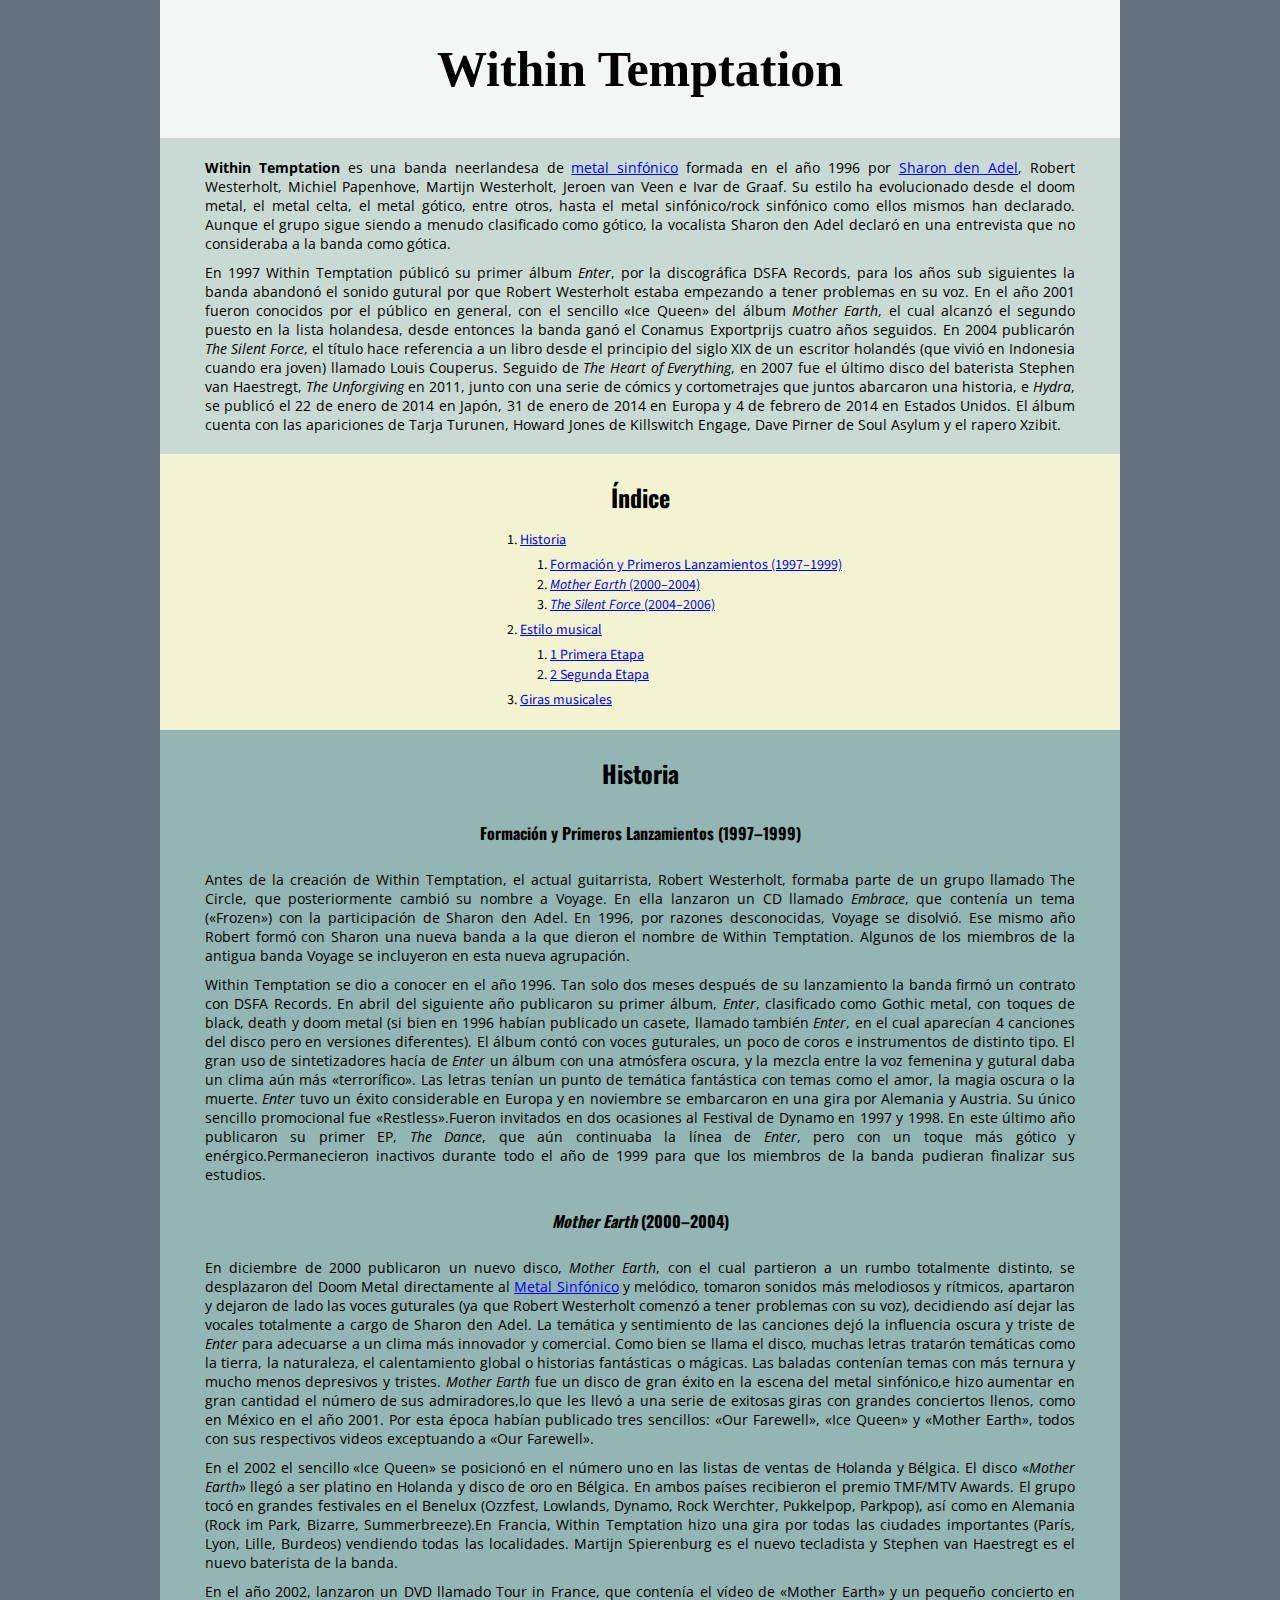
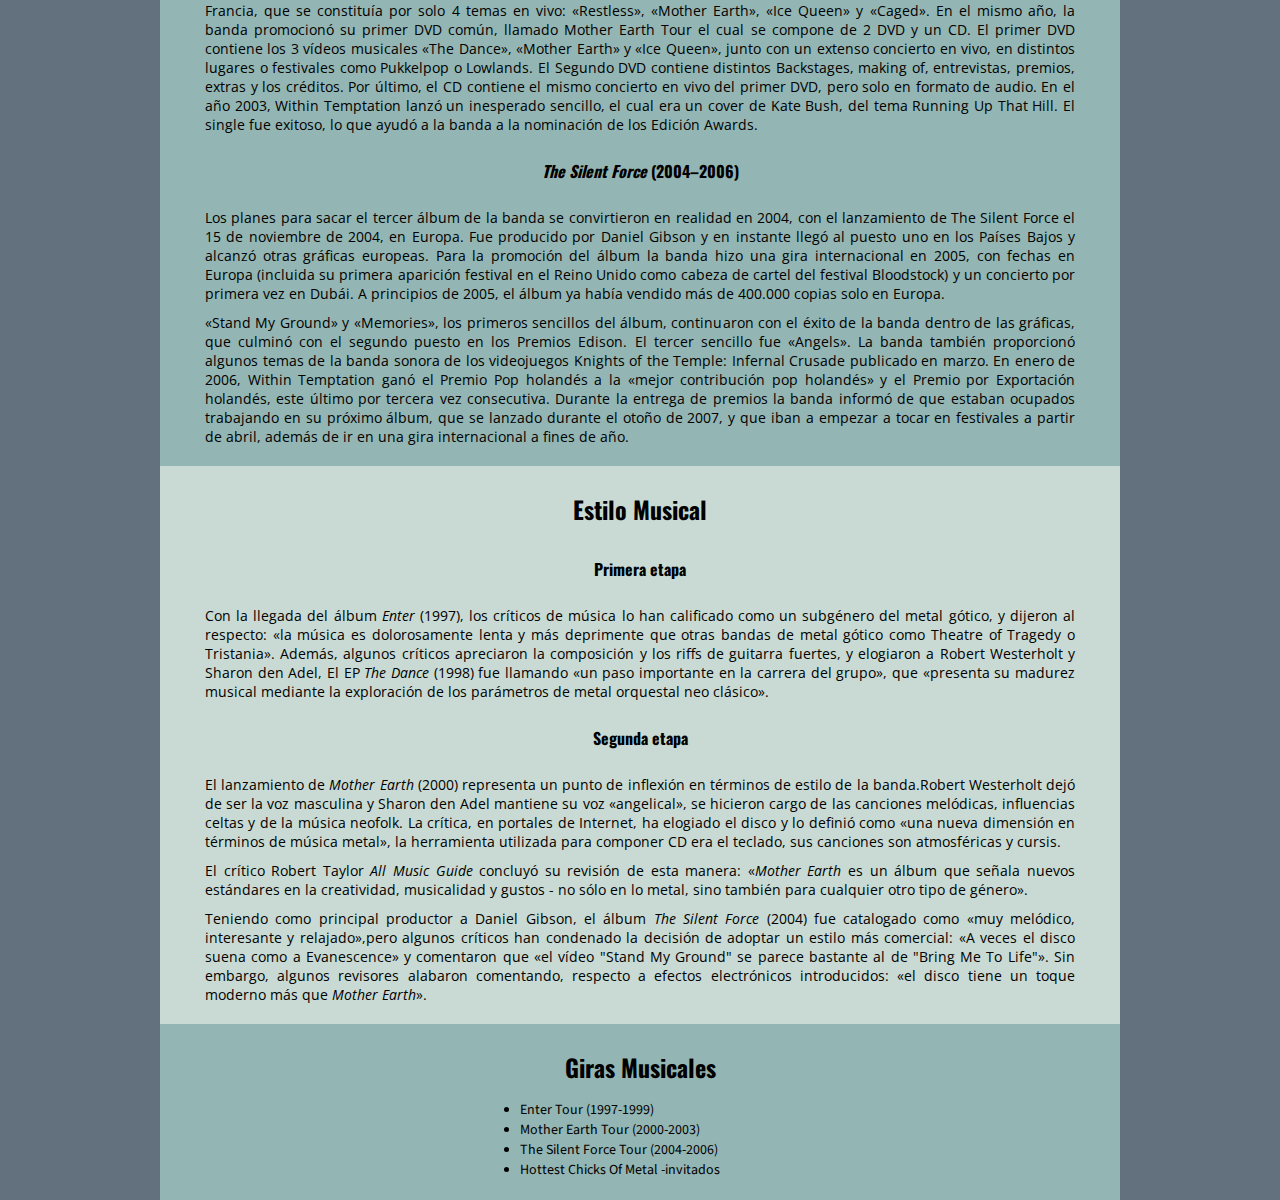
==== index.html @ b1b8bfcd "Subo archivos iniciales a git" ====
<!DOCTYPE html>
    <head>
        <title>Within Temptation</title>
        <link rel="stylesheet" href="styles.css" type="text/css" />
        <link rel="stylesheet" media="screen" href="https://fontlibrary.org/face/linux-libertine" type="text/css" />
        <link
            href="https://fonts.googleapis.com/css?family=Open+Sans:400,400i,700|Oswald:400,700|Source+Sans+Pro:400,400i,700&display=swap"
            rel="stylesheet">


    </head>

    <body>
        <div class="title">
            <h1>Within Temptation</h1>
        </div>


        <div class="description-container">
            <p>
                <span class="important-bold">Within Temptation</span> es una banda neerlandesa de <a
                    href="metal-sinfonico.html">metal sinfónico</a> formada en el año 1996 por <a
                    href="sharon-den-adel.html">Sharon den Adel</a>, Robert Westerholt, Michiel Papenhove, Martijn
                Westerholt, Jeroen van Veen e Ivar de Graaf. Su estilo ha evolucionado desde el doom metal, el metal
                celta,
                el metal gótico, entre otros, hasta el metal sinfónico/rock sinfónico como ellos mismos han declarado.​
                Aunque el grupo sigue siendo a menudo clasificado como gótico, la vocalista Sharon den Adel declaró en
                una
                entrevista que no consideraba a la banda como gótica.
            </p>

            <p>
                En 1997 Within Temptation públicó su primer álbum <span class="album-italics">Enter</span>, por la
                discográfica DSFA Records, para los años sub siguientes la banda abandonó el sonido gutural por que
                Robert
                Westerholt estaba empezando a tener problemas en su voz. En el año 2001 fueron conocidos por el público
                en
                general, con el sencillo «Ice Queen» del álbum <span class="album-italics">Mother Earth</span>, el cual
                alcanzó el segundo puesto en la lista holandesa,​ desde entonces la banda ganó el Conamus Exportprijs
                cuatro
                años seguidos.​ En 2004 publicarón <span class="album-italics">The Silent Force</span>, el título hace
                referencia a un libro desde el principio del siglo XIX de un escritor holandés (que vivió en Indonesia
                cuando era joven) llamado Louis Couperus. Seguido de <span class="album-italics">The Heart of
                    Everything</span>, en 2007 fue el último disco del baterista Stephen van Haestregt, <span
                    class="album-italics">The Unforgiving</span> en 2011, junto con una serie de cómics y cortometrajes
                que
                juntos abarcaron una historia, e <span class="album-italics">Hydra</span>, se publicó el 22 de enero de
                2014
                en Japón, 31 de enero de 2014 en Europa y 4 de febrero de 2014 en Estados Unidos. El álbum cuenta con
                las
                apariciones de Tarja Turunen, Howard Jones de Killswitch Engage, Dave Pirner de Soul Asylum y el rapero
                Xzibit.
            </p>
        </div>

        <div class="index-container">
            <h2>Índice</h2>
            <div class="index">
                <ol>
                    <li><a href="#history">Historia</a>
                        <ol>
                            <li><a href="#formation">Formación y Primeros Lanzamientos (1997–1999)</a></li>
                            <li><a href="#mother"><span class="album-italics">Mother Earth</span> (2000–2004)</a></li>
                            <li><a href="#silent"> <span class="album-italics">The Silent Force</span> (2004–2006)</a>
                            </li>
                        </ol>
                    </li>
                    <li><a href="#style">Estilo musical</a>
                        <ol>
                            <li><a href="#first">1 Primera Etapa</a></li>
                            <li><a href="#second">2 Segunda Etapa</a></li>
                        </ol>
                    </li>

                    <li><a href="#tours">Giras musicales</a></li>
                </ol>
            </div>
        </div>

        <!-- ===============================================================================================================
                                                            HISTORIA
    ==================================================================================================================-->
        <div class="main-section-container">
            <a name="history"></a>
            <h2>Historia</h2>


            <a name="formation">
                <h3 class="subtitle-size" class="important-bold">
            </a>Formación y Primeros Lanzamientos (1997–1999)</h3>

            <p>
                Antes de la creación de Within Temptation, el actual guitarrista, Robert Westerholt, formaba parte de un
                grupo
                llamado The Circle, que posteriormente cambió su nombre a Voyage. En ella lanzaron un CD llamado <span
                    class="album-italics">Embrace</span>, que contenía un tema («Frozen») con la participación de Sharon
                den
                Adel. En 1996, por razones desconocidas, Voyage
                se disolvió. Ese mismo año Robert formó con Sharon una nueva banda a la que dieron el nombre de Within
                Temptation. Algunos de los miembros de la antigua banda Voyage se incluyeron en esta nueva agrupación.
            </p>
            <p>
                Within Temptation se dio a conocer en el año 1996.​ Tan solo dos meses después de su lanzamiento la
                banda
                firmó
                un contrato con DSFA Records.​ En abril del siguiente año publicaron su primer álbum, <span
                    class="album-italics">Enter</span>, clasificado como Gothic metal, con toques de black, death y doom
                metal (si bien en 1996 habían publicado un casete, llamado
                también <span class="album-italics">Enter</span>, en el cual aparecían 4 canciones del disco pero en
                versiones diferentes). El álbum contó con voces guturales, un poco de coros e instrumentos de distinto
                tipo.
                El gran uso de sintetizadores hacía de <span class="album-italics">Enter</span>
                un álbum con una atmósfera oscura, y la mezcla entre la voz femenina y gutural daba un clima aún más
                «terrorífico». Las letras tenían un punto de temática fantástica con temas como el amor, la magia oscura
                o
                la
                muerte. <span class="album-italics">Enter</span> tuvo un éxito considerable en Europa y en noviembre se
                embarcaron en una gira por Alemania y Austria. Su único sencillo promocional fue «Restless».Fueron
                invitados
                en dos ocasiones al Festival de Dynamo en
                1997 y 1998. En este último año publicaron su primer EP, <span class="album-italics">The Dance</span>,
                que
                aún continuaba la línea de <span class="album-italics">Enter</span>, pero con un toque más gótico y
                enérgico.Permanecieron inactivos durante todo el año de 1999 para que los miembros de
                la banda pudieran finalizar sus estudios.
                ​</p>

            <a name="mother">
                <h3 class="subtitle-size" class="important-bold">
            </a><span class="album-italics">Mother Earth</span> (2000–2004)
            </h3>

            <p>
                En diciembre de 2000 publicaron un nuevo disco, <span class="album-italics">Mother Earth</span>, con el
                cual
                partieron a un rumbo totalmente distinto, se desplazaron del Doom Metal directamente al <a
                    href="metal-sinfonico.html">Metal Sinfónico</a> y melódico, tomaron sonidos más melodiosos y
                rítmicos,
                apartaron y dejaron de lado las voces guturales (ya que Robert Westerholt comenzó a tener
                problemas con su voz), decidiendo así dejar las vocales totalmente a cargo de Sharon den Adel. La
                temática y
                sentimiento de las canciones dejó la influencia oscura y triste de <span
                    class="album-italics">Enter</span>
                para adecuarse a un clima más innovador y comercial. Como bien se llama el disco, muchas letras tratarón
                temáticas como la tierra, la naturaleza, el
                calentamiento global o historias fantásticas o mágicas. Las baladas contenían temas con más ternura y
                mucho
                menos depresivos y tristes. <span class="album-italics">Mother Earth</span> fue un disco de gran éxito
                en la
                escena del metal sinfónico,e hizo aumentar en gran cantidad el número de sus admiradores,lo que les
                llevó a
                una serie de exitosas giras con grandes conciertos llenos, como en México en el año 2001. Por esta época
                habían publicado tres sencillos: «Our Farewell», «Ice Queen» y «Mother Earth», todos con sus respectivos
                videos exceptuando a «Our Farewell».
            </p>

            <p>
                En el 2002 el sencillo «Ice Queen» se posicionó en el número uno en las listas de ventas de Holanda y
                Bélgica. El
                disco «<span class="album-italics">Mother Earth</span>» llegó a ser platino en Holanda y disco de oro en
                Bélgica.​ En ambos países recibieron el premio TMF/MTV Awards. El grupo tocó en grandes festivales en el
                Benelux (Ozzfest, Lowlands, Dynamo, Rock
                Werchter, Pukkelpop, Parkpop), así como en Alemania (Rock im Park, Bizarre, Summerbreeze).En Francia,
                Within
                Temptation hizo una gira por todas las ciudades importantes (París, Lyon, Lille, Burdeos) vendiendo
                todas
                las
                localidades.​ Martijn Spierenburg es el nuevo tecladista y Stephen van Haestregt es el nuevo baterista
                de la
                banda.
                ​</p>

            <p>
                En el año 2002, lanzaron un DVD llamado Tour in France, que contenía el vídeo de «Mother Earth» y un
                pequeño
                concierto en Francia, que se constituía por solo 4 temas en vivo: «Restless», «Mother Earth», «Ice
                Queen» y
                «Caged».​ En el mismo año, la banda promocionó su primer DVD común, llamado Mother Earth Tour el cual se
                compone
                de 2 DVD y un CD. El primer DVD contiene los 3 vídeos musicales «The Dance», «Mother Earth» y «Ice
                Queen»,
                junto
                con un extenso concierto en vivo, en distintos lugares o festivales como Pukkelpop o Lowlands. El
                Segundo
                DVD
                contiene distintos Backstages, making of, entrevistas, premios, extras y los créditos. Por último, el CD
                contiene el mismo concierto en vivo del primer DVD, pero solo en formato de audio. En el año 2003,
                Within
                Temptation lanzó un inesperado sencillo, el cual era un cover de Kate Bush, del tema Running Up That
                Hill.
                El
                single fue exitoso, lo que ayudó a la banda a la nominación de los Edición Awards.
            </p>
            <a name="silent"></a>
            <h3 class="subtitle-size" class="important-bold"><span class="album-italics">The
                    Silent Force</span> (2004–2006)
            </h3>
            <p>
                Los planes para sacar el tercer álbum de la banda se convirtieron en realidad en 2004, con el
                lanzamiento de
                The
                Silent Force el 15 de noviembre de 2004, en Europa. Fue producido por Daniel Gibson y en instante llegó
                al
                puesto uno en los Países Bajos y alcanzó otras gráficas europeas. Para la promoción del álbum la banda
                hizo
                una
                gira internacional en 2005, con fechas en Europa (incluida su primera aparición festival en el Reino
                Unido
                como
                cabeza de cartel del festival Bloodstock) y un concierto por primera vez en Dubái. A principios de 2005,
                el
                álbum ya había vendido más de 400.000 copias solo en Europa.
            </p>
            <p>
                «Stand My Ground» y «Memories», los primeros sencillos del álbum, continuaron con el éxito de la banda
                dentro de
                las gráficas, que culminó con el segundo puesto en los Premios Edison. El tercer sencillo fue «Angels».
                La
                banda
                también proporcionó algunos temas de la banda sonora de los videojuegos Knights of the Temple: Infernal
                Crusade
                publicado en marzo. En enero de 2006, Within Temptation ganó el Premio Pop holandés a la «mejor
                contribución
                pop
                holandés» y el Premio por Exportación holandés, este último por tercera vez consecutiva. Durante la
                entrega
                de
                premios la banda informó de que estaban ocupados trabajando en su próximo álbum, que se lanzado durante
                el
                otoño
                de 2007, y que iban a empezar a tocar en festivales a partir de abril, además de ir en una gira
                internacional a
                fines de año.
            </p>
        </div>

        <!-- ===============================================================================================================
                                                    ESTILO MUSICAL
    ==================================================================================================================-->
        <div class="section-two-container">
            <a name="style"></a>
            <h2>Estilo Musical</h2>

            <a name="first"></a>
            <h3 class="subtitle-size" class="important-bold">Primera etapa</h3>
            <p>
                Con la llegada del álbum <span class="album-italics">Enter</span> (1997), los críticos de música lo han
                calificado como un subgénero del metal gótico, y dijeron al respecto: «la música es dolorosamente lenta
                y
                más deprimente que otras bandas de metal
                gótico como Theatre of Tragedy o Tristania».​ Además, algunos críticos apreciaron la composición y los
                riffs
                de
                guitarra fuertes, y elogiaron a Robert Westerholt y Sharon den Adel, El EP <span
                    class="album-italics">The
                    Dance</span> (1998) fue llamando «un paso importante en la carrera del grupo», que «presenta su
                madurez
                musical mediante la exploración de los
                parámetros de metal orquestal neo clásico».
                ​</p>
            <a name="second"></a>
            <h3 class="subtitle-size" class="important-bold">Segunda etapa</h3>

            <p>
                El lanzamiento de <span class="album-italics">Mother Earth</span> (2000) representa un punto de
                inflexión en
                términos de estilo de la banda.Robert Westerholt dejó de ser la voz masculina y Sharon den Adel mantiene
                su
                voz «angelical», se hicieron cargo de las
                canciones melódicas, influencias celtas y de la música neofolk.​ La crítica, en portales de Internet, ha
                elogiado el disco y lo definió como «una nueva dimensión en términos de música metal», la herramienta
                utilizada para componer CD era el teclado, sus canciones son atmosféricas y cursis.
            </p>
            <p>
                El crítico Robert Taylor <span class="album-italics">All Music Guide</span> concluyó su revisión de esta
                manera: «<span class="album-italics">Mother Earth</span> es un álbum que señala nuevos estándares en la
                creatividad, musicalidad y gustos - no sólo en lo metal, sino también para cualquier otro tipo de
                género».
            </p>
            <p>
                Teniendo como principal productor a Daniel Gibson, el álbum <span class="album-italics">The Silent
                    Force</span> (2004) fue catalogado como «muy melódico, interesante y relajado»,pero algunos críticos
                han
                condenado la decisión de adoptar un estilo más comercial: «A veces el disco suena como a Evanescence» y
                comentaron que «el vídeo "Stand My Ground" se parece bastante al de "Bring Me To Life"».​ Sin embargo,
                algunos revisores alabaron comentando, respecto a efectos electrónicos introducidos: «el disco tiene un
                toque moderno más que <span class="album-italics">Mother Earth</span>».
            </p>
        </div>

        <!-- ===============================================================================================================
                                                        GIRAS MUSICALES
    ==================================================================================================================-->
        <div class="list-container">
            <a name="tours"></a>
            <h2>Giras Musicales</h2>

            <div class="index">
                <ul>
                    <li>Enter Tour (1997-1999)</li>
                    <li>Mother Earth Tour (2000-2003)</li>
                    <li>The Silent Force Tour (2004-2006)</li>
                    <li>Hottest Chicks Of Metal -invitados</li>
                </ul>
            </div>
        </div>
    </body>

</ul>
---- styles.css ----
* {
    margin: 0;
}

body {
    background-color: #63707e;
}
h1 {
    font-family: 'Linux Libertine','Georgia','Times',serif;
    font-size: 50px;
    text-align: center;
    padding: 40px;
    background-color: #f2f6f5;
    
}

h2 {
    font-family: 'Oswald', sans-serif;
    text-align: center;
    padding: 10px 0px;
    
    
}


h4, h3 {
    font-family: 'Oswald', sans-serif;
    font-size: 14px;
    text-align: center;
    padding: 20px;
    }
p {
    font-family: sans-serif;
    font-size: 14px;
    padding: 5px;
    text-align: justify;
    margin: 0 10px;
    font-family: 'Open Sans', sans-serif;
    
}

ol, ul {
    font-family: sans-serif;
    font-size: 14px;
    font-family: 'Source Sans Pro', sans-serif;
    padding: 5px 30px;
    
    }


.description-container {
    width: 900px;
    margin: auto;
    padding: 15px 30px;
    text-align:justify;
    background-color: #c8dad3;
} 

.index-container {
    width: 900px;
    margin: auto;
    padding: 15px 30px;
    background-color: #f2f4d1;
    
}

.main-section-container {
    width: 900px;
    margin: auto;
    padding: 15px 30px;
    text-align:justify;
    background-color: #93b5b3;
    overflow:hidden;
}

.section-two-container {
    width: 900px;
    margin: auto;
    padding: 15px 30px;
    text-align:justify;
    background-color: #c8dad3;
    overflow: hidden;

}

.list-container {
    width: 900px;
    margin: auto;
    padding: 15px 30px;
    background-color: #93b5b3;
   }

.index {
    margin-left: 33.33%;
}

.title {
    width: 960px;
    
    margin: auto;    
}

.important-bold {
    font-weight: bold;
}

.subtitle-size {
    font-size: 16px;
    
}

.album-italics {
    font-style: italic;
}

.quote-italics {
    font-size: 13px;
    font-style: italic;
    margin: 10px 60px;
}
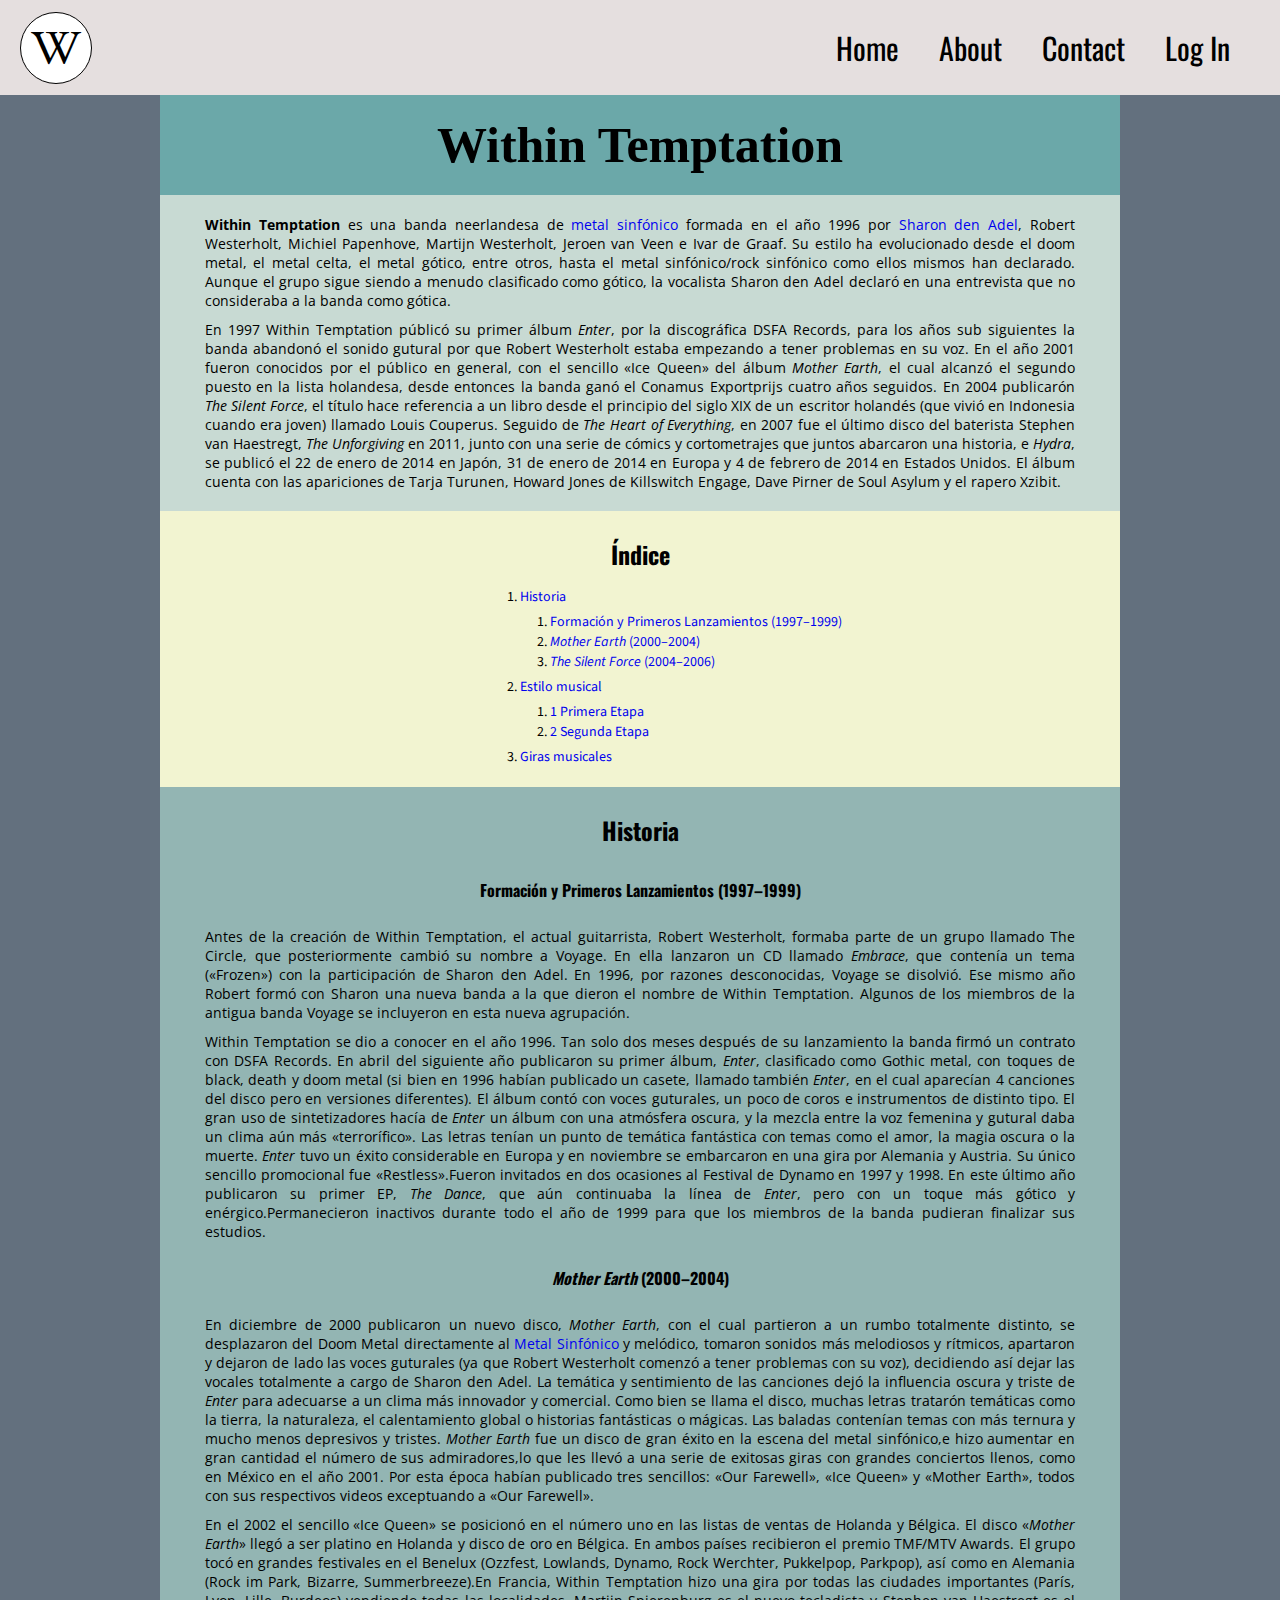
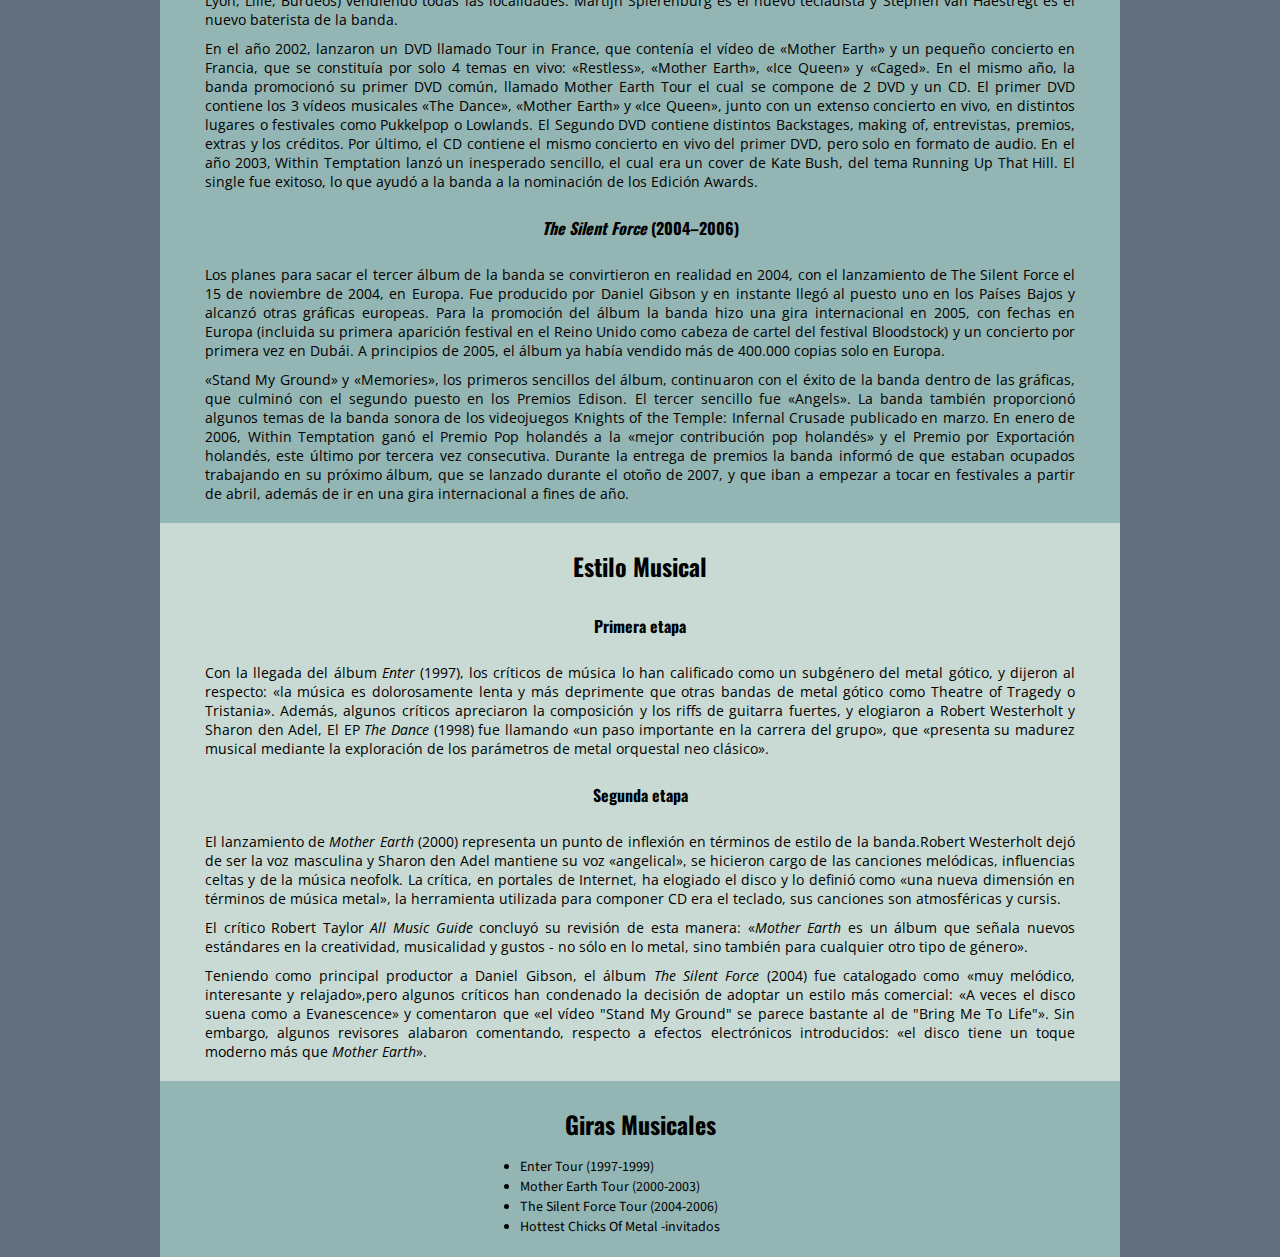
==== commit 600b3c9e: "Agrego header e indices en pags secundarias" ====
--- a/index.html
+++ b/index.html
@@ -1,309 +1,319 @@
 <!DOCTYPE html>
-    <head>
-        <title>Within Temptation</title>
-        <link rel="stylesheet" href="styles.css" type="text/css" />
-        <link rel="stylesheet" media="screen" href="https://fontlibrary.org/face/linux-libertine" type="text/css" />
-        <link
-            href="https://fonts.googleapis.com/css?family=Open+Sans:400,400i,700|Oswald:400,700|Source+Sans+Pro:400,400i,700&display=swap"
-            rel="stylesheet">
-
-
-    </head>
-
-    <body>
-        <div class="title">
-            <h1>Within Temptation</h1>
+
+<head>
+    <title>Within Temptation</title>
+    <link rel="stylesheet" href="styles.css" type="text/css" />
+    <link rel="stylesheet" media="screen" href="https://fontlibrary.org/face/linux-libertine" type="text/css" />
+    <link
+        href="https://fonts.googleapis.com/css?family=Open+Sans:400,400i,700|Oswald:400,700|Source+Sans+Pro:400,400i,700&display=swap"
+        rel="stylesheet">
+    <link rel="stylesheet" href="https://cdnjs.cloudflare.com/ajax/libs/font-awesome/5.11.2/css/all.css">
+
+</head>
+
+<body>
+    <div class="header">
+        <div class="header-icon">
+            <i class="fab fa-wikipedia-w icon-nav"></i>
         </div>
-
-
-        <div class="description-container">
-            <p>
-                <span class="important-bold">Within Temptation</span> es una banda neerlandesa de <a
-                    href="metal-sinfonico.html">metal sinfónico</a> formada en el año 1996 por <a
-                    href="sharon-den-adel.html">Sharon den Adel</a>, Robert Westerholt, Michiel Papenhove, Martijn
-                Westerholt, Jeroen van Veen e Ivar de Graaf. Su estilo ha evolucionado desde el doom metal, el metal
-                celta,
-                el metal gótico, entre otros, hasta el metal sinfónico/rock sinfónico como ellos mismos han declarado.​
-                Aunque el grupo sigue siendo a menudo clasificado como gótico, la vocalista Sharon den Adel declaró en
-                una
-                entrevista que no consideraba a la banda como gótica.
-            </p>
-
-            <p>
-                En 1997 Within Temptation públicó su primer álbum <span class="album-italics">Enter</span>, por la
-                discográfica DSFA Records, para los años sub siguientes la banda abandonó el sonido gutural por que
-                Robert
-                Westerholt estaba empezando a tener problemas en su voz. En el año 2001 fueron conocidos por el público
-                en
-                general, con el sencillo «Ice Queen» del álbum <span class="album-italics">Mother Earth</span>, el cual
-                alcanzó el segundo puesto en la lista holandesa,​ desde entonces la banda ganó el Conamus Exportprijs
-                cuatro
-                años seguidos.​ En 2004 publicarón <span class="album-italics">The Silent Force</span>, el título hace
-                referencia a un libro desde el principio del siglo XIX de un escritor holandés (que vivió en Indonesia
-                cuando era joven) llamado Louis Couperus. Seguido de <span class="album-italics">The Heart of
-                    Everything</span>, en 2007 fue el último disco del baterista Stephen van Haestregt, <span
-                    class="album-italics">The Unforgiving</span> en 2011, junto con una serie de cómics y cortometrajes
-                que
-                juntos abarcaron una historia, e <span class="album-italics">Hydra</span>, se publicó el 22 de enero de
-                2014
-                en Japón, 31 de enero de 2014 en Europa y 4 de febrero de 2014 en Estados Unidos. El álbum cuenta con
-                las
-                apariciones de Tarja Turunen, Howard Jones de Killswitch Engage, Dave Pirner de Soul Asylum y el rapero
-                Xzibit.
-            </p>
+        <ul class="list-nav">
+            <li class="link-nav">Home</li>
+            <li class="link-nav">About</li>
+            <li class="link-nav">Contact</li>
+            <li class="link-nav">Log In</li>
+        </ul>
+    </div>
+    <div class="title">
+        <h1>Within Temptation</h1>
+    </div>
+
+
+    <div class="description-container">
+        <p>
+            <span class="important-bold">Within Temptation</span> es una banda neerlandesa de <a
+                href="metal-sinfonico.html">metal sinfónico</a> formada en el año 1996 por <a
+                href="sharon-den-adel.html">Sharon den Adel</a>, Robert Westerholt, Michiel Papenhove, Martijn
+            Westerholt, Jeroen van Veen e Ivar de Graaf. Su estilo ha evolucionado desde el doom metal, el metal
+            celta,
+            el metal gótico, entre otros, hasta el metal sinfónico/rock sinfónico como ellos mismos han declarado.​
+            Aunque el grupo sigue siendo a menudo clasificado como gótico, la vocalista Sharon den Adel declaró en
+            una
+            entrevista que no consideraba a la banda como gótica.
+        </p>
+
+        <p>
+            En 1997 Within Temptation públicó su primer álbum <span class="album-italics">Enter</span>, por la
+            discográfica DSFA Records, para los años sub siguientes la banda abandonó el sonido gutural por que
+            Robert
+            Westerholt estaba empezando a tener problemas en su voz. En el año 2001 fueron conocidos por el público
+            en
+            general, con el sencillo «Ice Queen» del álbum <span class="album-italics">Mother Earth</span>, el cual
+            alcanzó el segundo puesto en la lista holandesa,​ desde entonces la banda ganó el Conamus Exportprijs
+            cuatro
+            años seguidos.​ En 2004 publicarón <span class="album-italics">The Silent Force</span>, el título hace
+            referencia a un libro desde el principio del siglo XIX de un escritor holandés (que vivió en Indonesia
+            cuando era joven) llamado Louis Couperus. Seguido de <span class="album-italics">The Heart of
+                Everything</span>, en 2007 fue el último disco del baterista Stephen van Haestregt, <span
+                class="album-italics">The Unforgiving</span> en 2011, junto con una serie de cómics y cortometrajes
+            que
+            juntos abarcaron una historia, e <span class="album-italics">Hydra</span>, se publicó el 22 de enero de
+            2014
+            en Japón, 31 de enero de 2014 en Europa y 4 de febrero de 2014 en Estados Unidos. El álbum cuenta con
+            las
+            apariciones de Tarja Turunen, Howard Jones de Killswitch Engage, Dave Pirner de Soul Asylum y el rapero
+            Xzibit.
+        </p>
+    </div>
+
+    <div class="index-container">
+        <h2>Índice</h2>
+        <div class="index">
+            <ol>
+                <li><a href="#history">Historia</a>
+                    <ol>
+                        <li><a href="#formation">Formación y Primeros Lanzamientos (1997–1999)</a></li>
+                        <li><a href="#mother"><span class="album-italics">Mother Earth</span> (2000–2004)</a></li>
+                        <li><a href="#silent"> <span class="album-italics">The Silent Force</span> (2004–2006)</a>
+                        </li>
+                    </ol>
+                </li>
+                <li><a href="#style">Estilo musical</a>
+                    <ol>
+                        <li><a href="#first">1 Primera Etapa</a></li>
+                        <li><a href="#second">2 Segunda Etapa</a></li>
+                    </ol>
+                </li>
+
+                <li><a href="#tours">Giras musicales</a></li>
+            </ol>
         </div>
-
-        <div class="index-container">
-            <h2>Índice</h2>
-            <div class="index">
-                <ol>
-                    <li><a href="#history">Historia</a>
-                        <ol>
-                            <li><a href="#formation">Formación y Primeros Lanzamientos (1997–1999)</a></li>
-                            <li><a href="#mother"><span class="album-italics">Mother Earth</span> (2000–2004)</a></li>
-                            <li><a href="#silent"> <span class="album-italics">The Silent Force</span> (2004–2006)</a>
-                            </li>
-                        </ol>
-                    </li>
-                    <li><a href="#style">Estilo musical</a>
-                        <ol>
-                            <li><a href="#first">1 Primera Etapa</a></li>
-                            <li><a href="#second">2 Segunda Etapa</a></li>
-                        </ol>
-                    </li>
-
-                    <li><a href="#tours">Giras musicales</a></li>
-                </ol>
-            </div>
-        </div>
-
-        <!-- ===============================================================================================================
+    </div>
+
+    <!-- ===============================================================================================================
                                                             HISTORIA
     ==================================================================================================================-->
-        <div class="main-section-container">
-            <a name="history"></a>
-            <h2>Historia</h2>
-
-
-            <a name="formation">
-                <h3 class="subtitle-size" class="important-bold">
-            </a>Formación y Primeros Lanzamientos (1997–1999)</h3>
-
-            <p>
-                Antes de la creación de Within Temptation, el actual guitarrista, Robert Westerholt, formaba parte de un
-                grupo
-                llamado The Circle, que posteriormente cambió su nombre a Voyage. En ella lanzaron un CD llamado <span
-                    class="album-italics">Embrace</span>, que contenía un tema («Frozen») con la participación de Sharon
-                den
-                Adel. En 1996, por razones desconocidas, Voyage
-                se disolvió. Ese mismo año Robert formó con Sharon una nueva banda a la que dieron el nombre de Within
-                Temptation. Algunos de los miembros de la antigua banda Voyage se incluyeron en esta nueva agrupación.
-            </p>
-            <p>
-                Within Temptation se dio a conocer en el año 1996.​ Tan solo dos meses después de su lanzamiento la
-                banda
-                firmó
-                un contrato con DSFA Records.​ En abril del siguiente año publicaron su primer álbum, <span
-                    class="album-italics">Enter</span>, clasificado como Gothic metal, con toques de black, death y doom
-                metal (si bien en 1996 habían publicado un casete, llamado
-                también <span class="album-italics">Enter</span>, en el cual aparecían 4 canciones del disco pero en
-                versiones diferentes). El álbum contó con voces guturales, un poco de coros e instrumentos de distinto
-                tipo.
-                El gran uso de sintetizadores hacía de <span class="album-italics">Enter</span>
-                un álbum con una atmósfera oscura, y la mezcla entre la voz femenina y gutural daba un clima aún más
-                «terrorífico». Las letras tenían un punto de temática fantástica con temas como el amor, la magia oscura
-                o
-                la
-                muerte. <span class="album-italics">Enter</span> tuvo un éxito considerable en Europa y en noviembre se
-                embarcaron en una gira por Alemania y Austria. Su único sencillo promocional fue «Restless».Fueron
-                invitados
-                en dos ocasiones al Festival de Dynamo en
-                1997 y 1998. En este último año publicaron su primer EP, <span class="album-italics">The Dance</span>,
-                que
-                aún continuaba la línea de <span class="album-italics">Enter</span>, pero con un toque más gótico y
-                enérgico.Permanecieron inactivos durante todo el año de 1999 para que los miembros de
-                la banda pudieran finalizar sus estudios.
-                ​</p>
-
-            <a name="mother">
-                <h3 class="subtitle-size" class="important-bold">
-            </a><span class="album-italics">Mother Earth</span> (2000–2004)
-            </h3>
-
-            <p>
-                En diciembre de 2000 publicaron un nuevo disco, <span class="album-italics">Mother Earth</span>, con el
-                cual
-                partieron a un rumbo totalmente distinto, se desplazaron del Doom Metal directamente al <a
-                    href="metal-sinfonico.html">Metal Sinfónico</a> y melódico, tomaron sonidos más melodiosos y
-                rítmicos,
-                apartaron y dejaron de lado las voces guturales (ya que Robert Westerholt comenzó a tener
-                problemas con su voz), decidiendo así dejar las vocales totalmente a cargo de Sharon den Adel. La
-                temática y
-                sentimiento de las canciones dejó la influencia oscura y triste de <span
-                    class="album-italics">Enter</span>
-                para adecuarse a un clima más innovador y comercial. Como bien se llama el disco, muchas letras tratarón
-                temáticas como la tierra, la naturaleza, el
-                calentamiento global o historias fantásticas o mágicas. Las baladas contenían temas con más ternura y
-                mucho
-                menos depresivos y tristes. <span class="album-italics">Mother Earth</span> fue un disco de gran éxito
-                en la
-                escena del metal sinfónico,e hizo aumentar en gran cantidad el número de sus admiradores,lo que les
-                llevó a
-                una serie de exitosas giras con grandes conciertos llenos, como en México en el año 2001. Por esta época
-                habían publicado tres sencillos: «Our Farewell», «Ice Queen» y «Mother Earth», todos con sus respectivos
-                videos exceptuando a «Our Farewell».
-            </p>
-
-            <p>
-                En el 2002 el sencillo «Ice Queen» se posicionó en el número uno en las listas de ventas de Holanda y
-                Bélgica. El
-                disco «<span class="album-italics">Mother Earth</span>» llegó a ser platino en Holanda y disco de oro en
-                Bélgica.​ En ambos países recibieron el premio TMF/MTV Awards. El grupo tocó en grandes festivales en el
-                Benelux (Ozzfest, Lowlands, Dynamo, Rock
-                Werchter, Pukkelpop, Parkpop), así como en Alemania (Rock im Park, Bizarre, Summerbreeze).En Francia,
-                Within
-                Temptation hizo una gira por todas las ciudades importantes (París, Lyon, Lille, Burdeos) vendiendo
-                todas
-                las
-                localidades.​ Martijn Spierenburg es el nuevo tecladista y Stephen van Haestregt es el nuevo baterista
-                de la
-                banda.
-                ​</p>
-
-            <p>
-                En el año 2002, lanzaron un DVD llamado Tour in France, que contenía el vídeo de «Mother Earth» y un
-                pequeño
-                concierto en Francia, que se constituía por solo 4 temas en vivo: «Restless», «Mother Earth», «Ice
-                Queen» y
-                «Caged».​ En el mismo año, la banda promocionó su primer DVD común, llamado Mother Earth Tour el cual se
-                compone
-                de 2 DVD y un CD. El primer DVD contiene los 3 vídeos musicales «The Dance», «Mother Earth» y «Ice
-                Queen»,
-                junto
-                con un extenso concierto en vivo, en distintos lugares o festivales como Pukkelpop o Lowlands. El
-                Segundo
-                DVD
-                contiene distintos Backstages, making of, entrevistas, premios, extras y los créditos. Por último, el CD
-                contiene el mismo concierto en vivo del primer DVD, pero solo en formato de audio. En el año 2003,
-                Within
-                Temptation lanzó un inesperado sencillo, el cual era un cover de Kate Bush, del tema Running Up That
-                Hill.
-                El
-                single fue exitoso, lo que ayudó a la banda a la nominación de los Edición Awards.
-            </p>
-            <a name="silent"></a>
-            <h3 class="subtitle-size" class="important-bold"><span class="album-italics">The
-                    Silent Force</span> (2004–2006)
-            </h3>
-            <p>
-                Los planes para sacar el tercer álbum de la banda se convirtieron en realidad en 2004, con el
-                lanzamiento de
-                The
-                Silent Force el 15 de noviembre de 2004, en Europa. Fue producido por Daniel Gibson y en instante llegó
-                al
-                puesto uno en los Países Bajos y alcanzó otras gráficas europeas. Para la promoción del álbum la banda
-                hizo
-                una
-                gira internacional en 2005, con fechas en Europa (incluida su primera aparición festival en el Reino
-                Unido
-                como
-                cabeza de cartel del festival Bloodstock) y un concierto por primera vez en Dubái. A principios de 2005,
-                el
-                álbum ya había vendido más de 400.000 copias solo en Europa.
-            </p>
-            <p>
-                «Stand My Ground» y «Memories», los primeros sencillos del álbum, continuaron con el éxito de la banda
-                dentro de
-                las gráficas, que culminó con el segundo puesto en los Premios Edison. El tercer sencillo fue «Angels».
-                La
-                banda
-                también proporcionó algunos temas de la banda sonora de los videojuegos Knights of the Temple: Infernal
-                Crusade
-                publicado en marzo. En enero de 2006, Within Temptation ganó el Premio Pop holandés a la «mejor
-                contribución
-                pop
-                holandés» y el Premio por Exportación holandés, este último por tercera vez consecutiva. Durante la
-                entrega
-                de
-                premios la banda informó de que estaban ocupados trabajando en su próximo álbum, que se lanzado durante
-                el
-                otoño
-                de 2007, y que iban a empezar a tocar en festivales a partir de abril, además de ir en una gira
-                internacional a
-                fines de año.
-            </p>
-        </div>
-
-        <!-- ===============================================================================================================
+    <div class="main-section-container">
+        <a name="history"></a>
+        <h2>Historia</h2>
+
+
+        <a name="formation">
+            <h3 class="subtitle-size" class="important-bold">
+        </a>Formación y Primeros Lanzamientos (1997–1999)</h3>
+
+        <p>
+            Antes de la creación de Within Temptation, el actual guitarrista, Robert Westerholt, formaba parte de un
+            grupo
+            llamado The Circle, que posteriormente cambió su nombre a Voyage. En ella lanzaron un CD llamado <span
+                class="album-italics">Embrace</span>, que contenía un tema («Frozen») con la participación de Sharon
+            den
+            Adel. En 1996, por razones desconocidas, Voyage
+            se disolvió. Ese mismo año Robert formó con Sharon una nueva banda a la que dieron el nombre de Within
+            Temptation. Algunos de los miembros de la antigua banda Voyage se incluyeron en esta nueva agrupación.
+        </p>
+        <p>
+            Within Temptation se dio a conocer en el año 1996.​ Tan solo dos meses después de su lanzamiento la
+            banda
+            firmó
+            un contrato con DSFA Records.​ En abril del siguiente año publicaron su primer álbum, <span
+                class="album-italics">Enter</span>, clasificado como Gothic metal, con toques de black, death y doom
+            metal (si bien en 1996 habían publicado un casete, llamado
+            también <span class="album-italics">Enter</span>, en el cual aparecían 4 canciones del disco pero en
+            versiones diferentes). El álbum contó con voces guturales, un poco de coros e instrumentos de distinto
+            tipo.
+            El gran uso de sintetizadores hacía de <span class="album-italics">Enter</span>
+            un álbum con una atmósfera oscura, y la mezcla entre la voz femenina y gutural daba un clima aún más
+            «terrorífico». Las letras tenían un punto de temática fantástica con temas como el amor, la magia oscura
+            o
+            la
+            muerte. <span class="album-italics">Enter</span> tuvo un éxito considerable en Europa y en noviembre se
+            embarcaron en una gira por Alemania y Austria. Su único sencillo promocional fue «Restless».Fueron
+            invitados
+            en dos ocasiones al Festival de Dynamo en
+            1997 y 1998. En este último año publicaron su primer EP, <span class="album-italics">The Dance</span>,
+            que
+            aún continuaba la línea de <span class="album-italics">Enter</span>, pero con un toque más gótico y
+            enérgico.Permanecieron inactivos durante todo el año de 1999 para que los miembros de
+            la banda pudieran finalizar sus estudios.
+            ​</p>
+
+        <a name="mother">
+            <h3 class="subtitle-size" class="important-bold">
+        </a><span class="album-italics">Mother Earth</span> (2000–2004)
+        </h3>
+
+        <p>
+            En diciembre de 2000 publicaron un nuevo disco, <span class="album-italics">Mother Earth</span>, con el
+            cual
+            partieron a un rumbo totalmente distinto, se desplazaron del Doom Metal directamente al <a
+                href="metal-sinfonico.html">Metal Sinfónico</a> y melódico, tomaron sonidos más melodiosos y
+            rítmicos,
+            apartaron y dejaron de lado las voces guturales (ya que Robert Westerholt comenzó a tener
+            problemas con su voz), decidiendo así dejar las vocales totalmente a cargo de Sharon den Adel. La
+            temática y
+            sentimiento de las canciones dejó la influencia oscura y triste de <span class="album-italics">Enter</span>
+            para adecuarse a un clima más innovador y comercial. Como bien se llama el disco, muchas letras tratarón
+            temáticas como la tierra, la naturaleza, el
+            calentamiento global o historias fantásticas o mágicas. Las baladas contenían temas con más ternura y
+            mucho
+            menos depresivos y tristes. <span class="album-italics">Mother Earth</span> fue un disco de gran éxito
+            en la
+            escena del metal sinfónico,e hizo aumentar en gran cantidad el número de sus admiradores,lo que les
+            llevó a
+            una serie de exitosas giras con grandes conciertos llenos, como en México en el año 2001. Por esta época
+            habían publicado tres sencillos: «Our Farewell», «Ice Queen» y «Mother Earth», todos con sus respectivos
+            videos exceptuando a «Our Farewell».
+        </p>
+
+        <p>
+            En el 2002 el sencillo «Ice Queen» se posicionó en el número uno en las listas de ventas de Holanda y
+            Bélgica. El
+            disco «<span class="album-italics">Mother Earth</span>» llegó a ser platino en Holanda y disco de oro en
+            Bélgica.​ En ambos países recibieron el premio TMF/MTV Awards. El grupo tocó en grandes festivales en el
+            Benelux (Ozzfest, Lowlands, Dynamo, Rock
+            Werchter, Pukkelpop, Parkpop), así como en Alemania (Rock im Park, Bizarre, Summerbreeze).En Francia,
+            Within
+            Temptation hizo una gira por todas las ciudades importantes (París, Lyon, Lille, Burdeos) vendiendo
+            todas
+            las
+            localidades.​ Martijn Spierenburg es el nuevo tecladista y Stephen van Haestregt es el nuevo baterista
+            de la
+            banda.
+            ​</p>
+
+        <p>
+            En el año 2002, lanzaron un DVD llamado Tour in France, que contenía el vídeo de «Mother Earth» y un
+            pequeño
+            concierto en Francia, que se constituía por solo 4 temas en vivo: «Restless», «Mother Earth», «Ice
+            Queen» y
+            «Caged».​ En el mismo año, la banda promocionó su primer DVD común, llamado Mother Earth Tour el cual se
+            compone
+            de 2 DVD y un CD. El primer DVD contiene los 3 vídeos musicales «The Dance», «Mother Earth» y «Ice
+            Queen»,
+            junto
+            con un extenso concierto en vivo, en distintos lugares o festivales como Pukkelpop o Lowlands. El
+            Segundo
+            DVD
+            contiene distintos Backstages, making of, entrevistas, premios, extras y los créditos. Por último, el CD
+            contiene el mismo concierto en vivo del primer DVD, pero solo en formato de audio. En el año 2003,
+            Within
+            Temptation lanzó un inesperado sencillo, el cual era un cover de Kate Bush, del tema Running Up That
+            Hill.
+            El
+            single fue exitoso, lo que ayudó a la banda a la nominación de los Edición Awards.
+        </p>
+        <a name="silent"></a>
+        <h3 class="subtitle-size" class="important-bold"><span class="album-italics">The
+                Silent Force</span> (2004–2006)
+        </h3>
+        <p>
+            Los planes para sacar el tercer álbum de la banda se convirtieron en realidad en 2004, con el
+            lanzamiento de
+            The
+            Silent Force el 15 de noviembre de 2004, en Europa. Fue producido por Daniel Gibson y en instante llegó
+            al
+            puesto uno en los Países Bajos y alcanzó otras gráficas europeas. Para la promoción del álbum la banda
+            hizo
+            una
+            gira internacional en 2005, con fechas en Europa (incluida su primera aparición festival en el Reino
+            Unido
+            como
+            cabeza de cartel del festival Bloodstock) y un concierto por primera vez en Dubái. A principios de 2005,
+            el
+            álbum ya había vendido más de 400.000 copias solo en Europa.
+        </p>
+        <p>
+            «Stand My Ground» y «Memories», los primeros sencillos del álbum, continuaron con el éxito de la banda
+            dentro de
+            las gráficas, que culminó con el segundo puesto en los Premios Edison. El tercer sencillo fue «Angels».
+            La
+            banda
+            también proporcionó algunos temas de la banda sonora de los videojuegos Knights of the Temple: Infernal
+            Crusade
+            publicado en marzo. En enero de 2006, Within Temptation ganó el Premio Pop holandés a la «mejor
+            contribución
+            pop
+            holandés» y el Premio por Exportación holandés, este último por tercera vez consecutiva. Durante la
+            entrega
+            de
+            premios la banda informó de que estaban ocupados trabajando en su próximo álbum, que se lanzado durante
+            el
+            otoño
+            de 2007, y que iban a empezar a tocar en festivales a partir de abril, además de ir en una gira
+            internacional a
+            fines de año.
+        </p>
+    </div>
+
+    <!-- ===============================================================================================================
                                                     ESTILO MUSICAL
     ==================================================================================================================-->
-        <div class="section-two-container">
-            <a name="style"></a>
-            <h2>Estilo Musical</h2>
-
-            <a name="first"></a>
-            <h3 class="subtitle-size" class="important-bold">Primera etapa</h3>
-            <p>
-                Con la llegada del álbum <span class="album-italics">Enter</span> (1997), los críticos de música lo han
-                calificado como un subgénero del metal gótico, y dijeron al respecto: «la música es dolorosamente lenta
-                y
-                más deprimente que otras bandas de metal
-                gótico como Theatre of Tragedy o Tristania».​ Además, algunos críticos apreciaron la composición y los
-                riffs
-                de
-                guitarra fuertes, y elogiaron a Robert Westerholt y Sharon den Adel, El EP <span
-                    class="album-italics">The
-                    Dance</span> (1998) fue llamando «un paso importante en la carrera del grupo», que «presenta su
-                madurez
-                musical mediante la exploración de los
-                parámetros de metal orquestal neo clásico».
-                ​</p>
-            <a name="second"></a>
-            <h3 class="subtitle-size" class="important-bold">Segunda etapa</h3>
-
-            <p>
-                El lanzamiento de <span class="album-italics">Mother Earth</span> (2000) representa un punto de
-                inflexión en
-                términos de estilo de la banda.Robert Westerholt dejó de ser la voz masculina y Sharon den Adel mantiene
-                su
-                voz «angelical», se hicieron cargo de las
-                canciones melódicas, influencias celtas y de la música neofolk.​ La crítica, en portales de Internet, ha
-                elogiado el disco y lo definió como «una nueva dimensión en términos de música metal», la herramienta
-                utilizada para componer CD era el teclado, sus canciones son atmosféricas y cursis.
-            </p>
-            <p>
-                El crítico Robert Taylor <span class="album-italics">All Music Guide</span> concluyó su revisión de esta
-                manera: «<span class="album-italics">Mother Earth</span> es un álbum que señala nuevos estándares en la
-                creatividad, musicalidad y gustos - no sólo en lo metal, sino también para cualquier otro tipo de
-                género».
-            </p>
-            <p>
-                Teniendo como principal productor a Daniel Gibson, el álbum <span class="album-italics">The Silent
-                    Force</span> (2004) fue catalogado como «muy melódico, interesante y relajado»,pero algunos críticos
-                han
-                condenado la decisión de adoptar un estilo más comercial: «A veces el disco suena como a Evanescence» y
-                comentaron que «el vídeo "Stand My Ground" se parece bastante al de "Bring Me To Life"».​ Sin embargo,
-                algunos revisores alabaron comentando, respecto a efectos electrónicos introducidos: «el disco tiene un
-                toque moderno más que <span class="album-italics">Mother Earth</span>».
-            </p>
-        </div>
-
-        <!-- ===============================================================================================================
+    <div class="section-two-container">
+        <a name="style"></a>
+        <h2>Estilo Musical</h2>
+
+        <a name="first"></a>
+        <h3 class="subtitle-size" class="important-bold">Primera etapa</h3>
+        <p>
+            Con la llegada del álbum <span class="album-italics">Enter</span> (1997), los críticos de música lo han
+            calificado como un subgénero del metal gótico, y dijeron al respecto: «la música es dolorosamente lenta
+            y
+            más deprimente que otras bandas de metal
+            gótico como Theatre of Tragedy o Tristania».​ Además, algunos críticos apreciaron la composición y los
+            riffs
+            de
+            guitarra fuertes, y elogiaron a Robert Westerholt y Sharon den Adel, El EP <span class="album-italics">The
+                Dance</span> (1998) fue llamando «un paso importante en la carrera del grupo», que «presenta su
+            madurez
+            musical mediante la exploración de los
+            parámetros de metal orquestal neo clásico».
+            ​</p>
+        <a name="second"></a>
+        <h3 class="subtitle-size" class="important-bold">Segunda etapa</h3>
+
+        <p>
+            El lanzamiento de <span class="album-italics">Mother Earth</span> (2000) representa un punto de
+            inflexión en
+            términos de estilo de la banda.Robert Westerholt dejó de ser la voz masculina y Sharon den Adel mantiene
+            su
+            voz «angelical», se hicieron cargo de las
+            canciones melódicas, influencias celtas y de la música neofolk.​ La crítica, en portales de Internet, ha
+            elogiado el disco y lo definió como «una nueva dimensión en términos de música metal», la herramienta
+            utilizada para componer CD era el teclado, sus canciones son atmosféricas y cursis.
+        </p>
+        <p>
+            El crítico Robert Taylor <span class="album-italics">All Music Guide</span> concluyó su revisión de esta
+            manera: «<span class="album-italics">Mother Earth</span> es un álbum que señala nuevos estándares en la
+            creatividad, musicalidad y gustos - no sólo en lo metal, sino también para cualquier otro tipo de
+            género».
+        </p>
+        <p>
+            Teniendo como principal productor a Daniel Gibson, el álbum <span class="album-italics">The Silent
+                Force</span> (2004) fue catalogado como «muy melódico, interesante y relajado»,pero algunos críticos
+            han
+            condenado la decisión de adoptar un estilo más comercial: «A veces el disco suena como a Evanescence» y
+            comentaron que «el vídeo "Stand My Ground" se parece bastante al de "Bring Me To Life"».​ Sin embargo,
+            algunos revisores alabaron comentando, respecto a efectos electrónicos introducidos: «el disco tiene un
+            toque moderno más que <span class="album-italics">Mother Earth</span>».
+        </p>
+    </div>
+
+    <!-- ===============================================================================================================
                                                         GIRAS MUSICALES
     ==================================================================================================================-->
-        <div class="list-container">
-            <a name="tours"></a>
-            <h2>Giras Musicales</h2>
-
-            <div class="index">
-                <ul>
-                    <li>Enter Tour (1997-1999)</li>
-                    <li>Mother Earth Tour (2000-2003)</li>
-                    <li>The Silent Force Tour (2004-2006)</li>
-                    <li>Hottest Chicks Of Metal -invitados</li>
-                </ul>
-            </div>
+    <div class="list-container">
+        <a name="tours"></a>
+        <h2>Giras Musicales</h2>
+
+        <div class="index">
+            <ul>
+                <li>Enter Tour (1997-1999)</li>
+                <li>Mother Earth Tour (2000-2003)</li>
+                <li>The Silent Force Tour (2004-2006)</li>
+                <li>Hottest Chicks Of Metal -invitados</li>
+            </ul>
         </div>
-    </body>
+    </div>
+</body>
 
 </ul>--- a/styles.css
+++ b/styles.css
@@ -4,49 +4,52 @@
 
 body {
     background-color: #63707e;
-}
-h1 {
-    font-family: 'Linux Libertine','Georgia','Times',serif;
-    font-size: 50px;
-    text-align: center;
-    padding: 40px;
-    background-color: #f2f6f5;
     
 }
 
-h2 {
-    font-family: 'Oswald', sans-serif;
-    text-align: center;
-    padding: 10px 0px;
-    
-    
+.header {
+    background-color: #e5dfdf;
+    display:flex;
+    justify-content: space-between;
+    align-items: center;
+
+}
+.header-icon {
+    font-size: 40px;
+    height: 70px;
+    width: 70px;
+    margin: 0 20px;
+    background-color: white;
+    border-radius: 50%;
+    display: flex;
+    justify-content: center;
+    align-items: center;
+    border: 1px solid black;
 }
 
 
-h4, h3 {
+.list-nav {
+    list-style: none;
     font-family: 'Oswald', sans-serif;
-    font-size: 14px;
-    text-align: center;
+    font-size: 30px;
+    display: flex;
+    justify-content: flex-end;
+}
+.link-nav {
     padding: 20px;
-    }
-p {
-    font-family: sans-serif;
-    font-size: 14px;
-    padding: 5px;
-    text-align: justify;
-    margin: 0 10px;
-    font-family: 'Open Sans', sans-serif;
-    
+    cursor: pointer;
 }
-
-ol, ul {
-    font-family: sans-serif;
-    font-size: 14px;
-    font-family: 'Source Sans Pro', sans-serif;
-    padding: 5px 30px;
-    
-    }
-
+.title {
+    width: 960px;
+    height: 100px;
+    /*background-color: #f2f6f5;*/
+    background-color: #6ba8a9;
+    display: flex;
+    justify-content: center;
+    align-items: center; 
+    margin: auto;
+      
+}
 
 .description-container {
     width: 900px;
@@ -94,12 +97,6 @@
     margin-left: 33.33%;
 }
 
-.title {
-    width: 960px;
-    
-    margin: auto;    
-}
-
 .important-bold {
     font-weight: bold;
 }
@@ -119,3 +116,48 @@
     margin: 10px 60px;
 }
 
+h1 {
+    font-family: 'Linux Libertine','Georgia','Times',serif;
+    font-size: 50px;
+    
+    
+}
+
+h2 {
+    font-family: 'Oswald', sans-serif;
+    text-align: center;
+    padding: 10px 0px;    
+}
+
+
+h4, h3 {
+    font-family: 'Oswald', sans-serif;
+    font-size: 14px;
+    text-align: center;
+    padding: 20px;
+    }
+p {
+    font-family: sans-serif;
+    font-size: 14px;
+    padding: 5px;
+    text-align: justify;
+    margin: 0 10px;
+    font-family: 'Open Sans', sans-serif;
+    
+}
+
+ol, ul {
+    font-family: sans-serif;
+    font-size: 14px;
+    font-family: 'Source Sans Pro', sans-serif;
+    padding: 5px 30px;
+    
+    }
+
+a {
+    text-decoration: none;
+}
+a:visited {
+    color: blue;
+}
+
